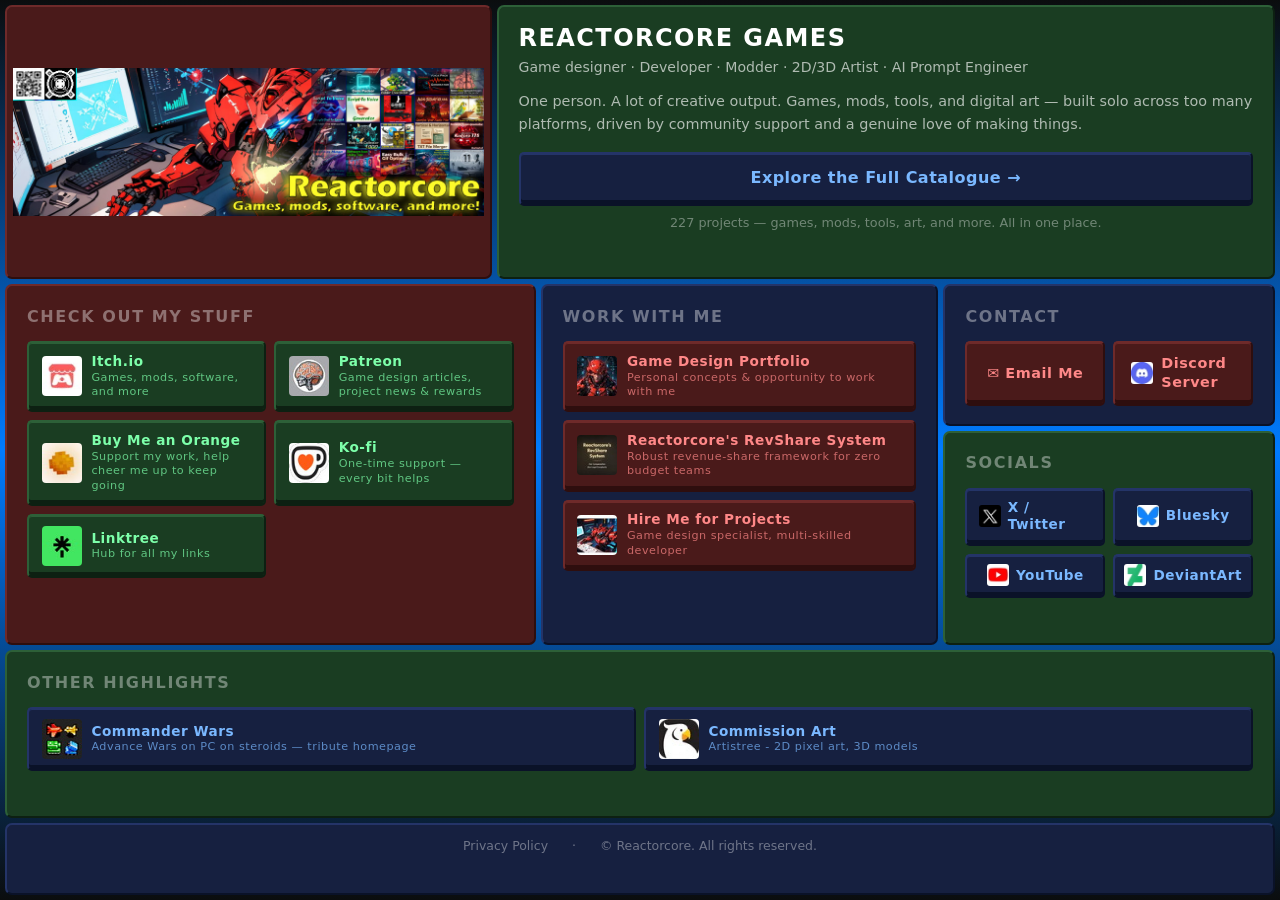
==== index.html @ e44ee81e "Initial commit" ====
<!DOCTYPE html>
<html lang="en">
<head>
  <meta charset="UTF-8">
  <meta name="viewport" content="width=device-width, initial-scale=1.0">
  <title>Reactorcore | Game Designer, Dev, Modder, Artist</title>
  <meta name="description" content="Solo game designer, developer, modder, and 2D/3D artist. Games, mods, tools, and art — all made by one person.">

  <!-- Open Graph -->
  <meta property="og:title" content="Reactorcore | Game Designer, Dev, Modder, Artist">
  <meta property="og:description" content="Solo game designer, developer, modder, and 2D/3D artist. Games, mods, tools, and art — all made by one person.">
  <meta property="og:image" content="https://reactorcoregames.github.io/assets/banner.jpg">
  <meta property="og:url" content="https://reactorcoregames.github.io">
  <meta property="og:type" content="website">

  <!-- Twitter Card -->
  <meta name="twitter:card" content="summary_large_image">
  <meta name="twitter:title" content="Reactorcore | Game Designer, Dev, Modder, Artist">
  <meta name="twitter:description" content="Solo game designer, developer, modder, and 2D/3D artist. Games, mods, tools, and art — all made by one person.">
  <meta name="twitter:image" content="https://reactorcoregames.github.io/assets/banner.jpg">

  <link rel="stylesheet" href="assets/style.css">
  <link rel="icon" href="favicon.ico">
</head>
<body>

<div class="animated-bg"></div>

<div class="page-body">
<div class="page-grid">

  <!-- Row 1: About (green) + Banner (red) -->
  <div class="row-1">
    <div class="island island-red banner-island">
      <img src="assets/banner.jpg" alt="Reactorcore banner">
    </div>

    <div class="island island-green">
      <p class="about-name">Reactorcore Games</p>
      <p class="about-tagline">Game designer · Developer · Modder · 2D/3D Artist · AI Prompt Engineer</p>
      <p class="about-bio">
        One person. A lot of creative output. Games, mods, tools, and digital art — built solo across too many platforms, driven by community support and a genuine love of making things.
      </p>
      <a href="/catalogue/" class="btn btn-blue btn-catalogue">
        Explore the Full Catalogue →
      </a>
      <p class="btn-catalogue-hint">227 projects — games, mods, tools, art, and more. All in one place.</p>
    </div>
  </div>

  <!-- Row middle: 3 columns — Check out my stuff | Work with me | Contact + Socials -->
  <div class="row-middle">

    <!-- Col 1: Check out my stuff (red island, green buttons) -->
    <div class="island island-red">
      <p class="island-header">Check out my stuff</p>
      <div class="link-grid link-grid-2">
        <a href="https://reactorcore.itch.io/" class="btn btn-green link-btn" target="_blank" rel="noopener">
          <img src="assets/icons/itch.jpg" alt="itch.io" class="btn-icon-wrap">
          <div class="btn-label">
            <span class="btn-label-main">Itch.io</span>
            <span class="btn-label-sub">Games, mods, software, and more</span>
          </div>
        </a>
        <a href="https://www.patreon.com/c/ReactorcoreGames" class="btn btn-green link-btn" target="_blank" rel="noopener">
          <img src="assets/icons/patreon.jpg" alt="Patreon" class="btn-icon-wrap">
          <div class="btn-label">
            <span class="btn-label-main">Patreon</span>
            <span class="btn-label-sub">Game design articles, project news &amp; rewards</span>
          </div>
        </a>
        <a href="https://www.buymeacoffee.com/reactorcoregames" class="btn btn-green link-btn" target="_blank" rel="noopener">
          <img src="assets/icons/buymeacoffee.jpg" alt="Buy Me an Orange" class="btn-icon-wrap">
          <div class="btn-label">
            <span class="btn-label-main">Buy Me an Orange</span>
            <span class="btn-label-sub">Support my work, help cheer me up to keep going</span>
          </div>
        </a>
        <a href="https://ko-fi.com/reactorcoregames" class="btn btn-green link-btn" target="_blank" rel="noopener">
          <img src="assets/icons/kofi.jpg" alt="Ko-fi" class="btn-icon-wrap">
          <div class="btn-label">
            <span class="btn-label-main">Ko-fi</span>
            <span class="btn-label-sub">One-time support — every bit helps</span>
          </div>
        </a>
        <a href="https://linktr.ee/reactorcore" class="btn btn-green link-btn" target="_blank" rel="noopener">
          <img src="assets/icons/linktree.jpg" alt="Ko-fi" class="btn-icon-wrap">
          <div class="btn-label">
            <span class="btn-label-main">Linktree</span>
            <span class="btn-label-sub">Hub for all my links</span>
          </div>
        </a>
      </div>
    </div>

    <!-- Col 2: Work with me (blue island, red buttons) -->
    <div class="island island-blue">
      <p class="island-header">Work with me</p>
      <div class="link-grid link-grid-1">
        <a href="https://rc-game-design-portfolio.pages.dev/" class="btn btn-red link-btn" target="_blank" rel="noopener">
          <img src="assets/icons/portfolio.jpg" alt="Game Design Portfolio" class="btn-icon-wrap">
          <div class="btn-label">
            <span class="btn-label-main">Game Design Portfolio</span>
            <span class="btn-label-sub">Personal concepts &amp; opportunity to work with me</span>
          </div>
        </a>
        <a href="https://rc-revshare-system.reactorcoregames.workers.dev" class="btn btn-red link-btn" target="_blank" rel="noopener">
          <img src="assets/icons/revshare.jpg" alt="RevShare Tracking System" class="btn-icon-wrap">
          <div class="btn-label">
            <span class="btn-label-main">Reactorcore's RevShare System</span>
            <span class="btn-label-sub">Robust revenue-share framework for zero budget teams</span>
          </div>
        </a>
        <a href="https://rc-game-design-portfolio.pages.dev/hire_me/hire_me" class="btn btn-red link-btn" target="_blank" rel="noopener">
          <img src="assets/icons/hire-me.jpg" alt="Hire Me" class="btn-icon-wrap">
          <div class="btn-label">
            <span class="btn-label-main">Hire Me for Projects</span>
            <span class="btn-label-sub">Game design specialist, multi-skilled developer</span>
          </div>
        </a>
      </div>
    </div>

    <!-- Col 3: Contact (blue) + Socials (green) stacked -->
    <div class="col-contact-socials">
      <div class="island island-blue">
        <p class="island-header">Contact</p>
        <div class="contact-btns">
          <a href="mailto:reactorcoregames@gmail.com" class="btn btn-red">
            ✉ Email Me
          </a>
          <a href="https://discord.gg/UdRavGhj47" class="btn btn-red" target="_blank" rel="noopener">
            <img src="assets/icons/discord.jpg" alt="" class="btn-icon-wrap" style="width:22px;height:22px;border-radius:3px;">
            Discord Server
          </a>
        </div>
      </div>

      <div class="island island-green">
        <p class="island-header">Socials</p>
        <div class="socials-grid">
          <a href="https://x.com/ReactorcoreDev" class="btn btn-blue social-btn" target="_blank" rel="noopener">
            <img src="assets/icons/xtwitter.jpg" alt="X">
            X / Twitter
          </a>
          <a href="https://bsky.app/profile/reactorcoregames.bsky.social" class="btn btn-blue social-btn" target="_blank" rel="noopener">
            <img src="assets/icons/bluesky.jpg" alt="Bluesky">
            Bluesky
          </a>
          <a href="https://www.youtube.com/@reactorcoregames" class="btn btn-blue social-btn" target="_blank" rel="noopener">
            <img src="assets/icons/youtube.jpg" alt="YouTube">
            YouTube
          </a>
          <a href="https://www.deviantart.com/reactorcore3/" class="btn btn-blue social-btn" target="_blank" rel="noopener">
            <img src="assets/icons/deviantart.jpg" alt="DeviantArt">
            DeviantArt
          </a>
        </div>
      </div>
    </div>

  </div>

  <!-- Row 5: Other highlights (green island, blue buttons) -->
  <div class="row-5 island island-green">
    <p class="island-header">Other highlights</p>
    <div class="link-grid link-grid-2">
      <a href="https://commander-wars.pages.dev/" class="btn btn-blue link-btn" target="_blank" rel="noopener">
        <img src="assets/icons/comwars.jpg" alt="Commander Wars" class="btn-icon-wrap">
        <div class="btn-label">
          <span class="btn-label-main">Commander Wars</span>
          <span class="btn-label-sub">Advance Wars on PC on steroids — tribute homepage</span>
        </div>
      </a>
      <a href="https://artistree.io/request/reactorcore" class="btn btn-blue link-btn" target="_blank" rel="noopener">
      <img src="assets/icons/artistree.jpg" alt="Commission Art" class="btn-icon-wrap">
      <div class="btn-label"><span class="btn-label-main">Commission Art</span><span class="btn-label-sub">Artistree - 2D pixel art, 3D models</span></div>
    </a>
    </div>

    <!-- Disabled links — uncomment to re-enable
    <a href="https://assetstore.unity.com/publishers/3412" class="btn btn-blue link-btn" target="_blank" rel="noopener">
      <img src="assets/icons/unity.jpg" alt="Unity Asset Store" class="btn-icon-wrap">
      <div class="btn-label"><span class="btn-label-main">Unity Asset Store</span></div>
    </a>
    <a href="https://rebrickable.com/users/Reactorcore/" class="btn btn-blue link-btn" target="_blank" rel="noopener">
      <img src="assets/icons/rebrickable.jpg" alt="LEGO MOCs" class="btn-icon-wrap">
      <div class="btn-label"><span class="btn-label-main">LEGO MOCs (Rebrickable)</span></div>
    </a>
    -->
  </div>

  <!-- Footer (blue island) -->
  <div class="row-footer island island-blue" style="padding: 0.65rem 1.25rem;">
    <div class="footer-inner">
      <a href="/privacy/">Privacy Policy</a>
      <span>·</span>
      <span>&copy; Reactorcore. All rights reserved.</span>
    </div>
  </div>

</div>
</div>

</body>
</html>
---- assets/style.css ----
/* =============================================
   Partials — must come before any other rules
   ============================================= */
@import url('style-base.css');
@import url('style-index.css');
@import url('style-privacy.css');
@import url('style-catalogue.css');
@import url('style-responsive.css');

/* =============================================
   CSS Variables
   ============================================= */
:root {
  /* === Base === */
  --bg:              #111314;
  --bg-gap:          #0b0d0e;

  /* === Island colors === */
  --island-red:      #4a1a1a;
  --island-red-hi:   #6e2a2a;
  --island-red-lo:   #2e0e0e;

  --island-green:    #1a3d22;
  --island-green-hi: #2d6038;
  --island-green-lo: #0d2012;

  --island-blue:     #162040;
  --island-blue-hi:  #243468;
  --island-blue-lo:  #0a1228;

  /* === Button colors (per island rule) === */
  /* on red  → green buttons */
  --btn-green:       #1a3d22;
  --btn-green-hi:    #2d6038;
  --btn-green-lo:    #0d2012;
  --btn-green-text:  #7dffaa;

  /* on green → blue buttons */
  --btn-blue:        #162040;
  --btn-blue-hi:     #243468;
  --btn-blue-lo:     #0a1228;
  --btn-blue-text:   #7ab8ff;

  /* on blue  → red buttons */
  --btn-red:         #4a1a1a;
  --btn-red-hi:      #6e2a2a;
  --btn-red-lo:      #2e0e0e;
  --btn-red-text:    #ff8888;

  /* === Neon accent — orange only for pulse + hover === */
  --neon:            #ff6a00;
  --neon-dim:        #cc5200;
  --neon-glow:       rgba(255, 106, 0, 0.22);
  --neon-glow-btn:   rgba(255, 106, 0, 0.45);

  /* === Text === */
  --text:            #ffffff;
  --text-dim:        rgba(255, 255, 255, 0.65);
  --text-muted:      rgba(255, 255, 255, 0.38);

  /* === Layout === */
  --island-gap:      5px;
  --island-radius:   7px;
  --island-pad:      1.1rem 1.25rem;
}
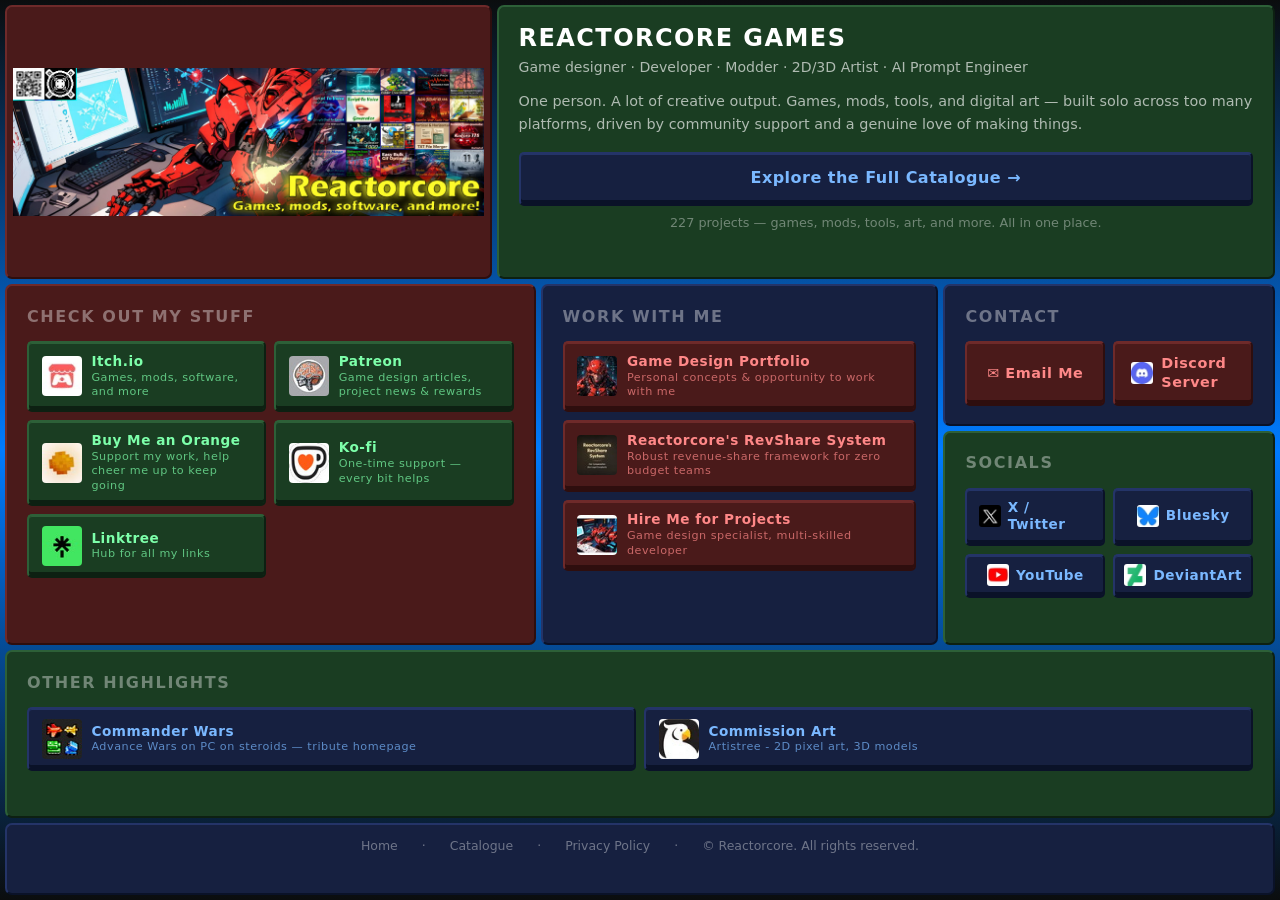
==== commit a589e1a5: "Various fixes readme, claude, updated footers, fixed some phantom stuff." ====
--- a/index.html
+++ b/index.html
@@ -3,11 +3,11 @@
 <head>
   <meta charset="UTF-8">
   <meta name="viewport" content="width=device-width, initial-scale=1.0">
-  <title>Reactorcore | Game Designer, Dev, Modder, Artist</title>
+  <title>Reactorcore Games | Game Designer, Dev, Modder, Artist</title>
   <meta name="description" content="Solo game designer, developer, modder, and 2D/3D artist. Games, mods, tools, and art — all made by one person.">
 
   <!-- Open Graph -->
-  <meta property="og:title" content="Reactorcore | Game Designer, Dev, Modder, Artist">
+  <meta property="og:title" content="Reactorcore Games | Game Designer, Dev, Modder, Artist">
   <meta property="og:description" content="Solo game designer, developer, modder, and 2D/3D artist. Games, mods, tools, and art — all made by one person.">
   <meta property="og:image" content="https://reactorcoregames.github.io/assets/banner.jpg">
   <meta property="og:url" content="https://reactorcoregames.github.io">
@@ -15,7 +15,7 @@
 
   <!-- Twitter Card -->
   <meta name="twitter:card" content="summary_large_image">
-  <meta name="twitter:title" content="Reactorcore | Game Designer, Dev, Modder, Artist">
+  <meta name="twitter:title" content="Reactorcore Games | Game Designer, Dev, Modder, Artist">
   <meta name="twitter:description" content="Solo game designer, developer, modder, and 2D/3D artist. Games, mods, tools, and art — all made by one person.">
   <meta name="twitter:image" content="https://reactorcoregames.github.io/assets/banner.jpg">
 
@@ -193,6 +193,10 @@
   <!-- Footer (blue island) -->
   <div class="row-footer island island-blue" style="padding: 0.65rem 1.25rem;">
     <div class="footer-inner">
+      <a href="/">Home</a>
+      <span>·</span>
+      <a href="/catalogue/">Catalogue</a>
+      <span>·</span>
       <a href="/privacy/">Privacy Policy</a>
       <span>·</span>
       <span>&copy; Reactorcore. All rights reserved.</span>
